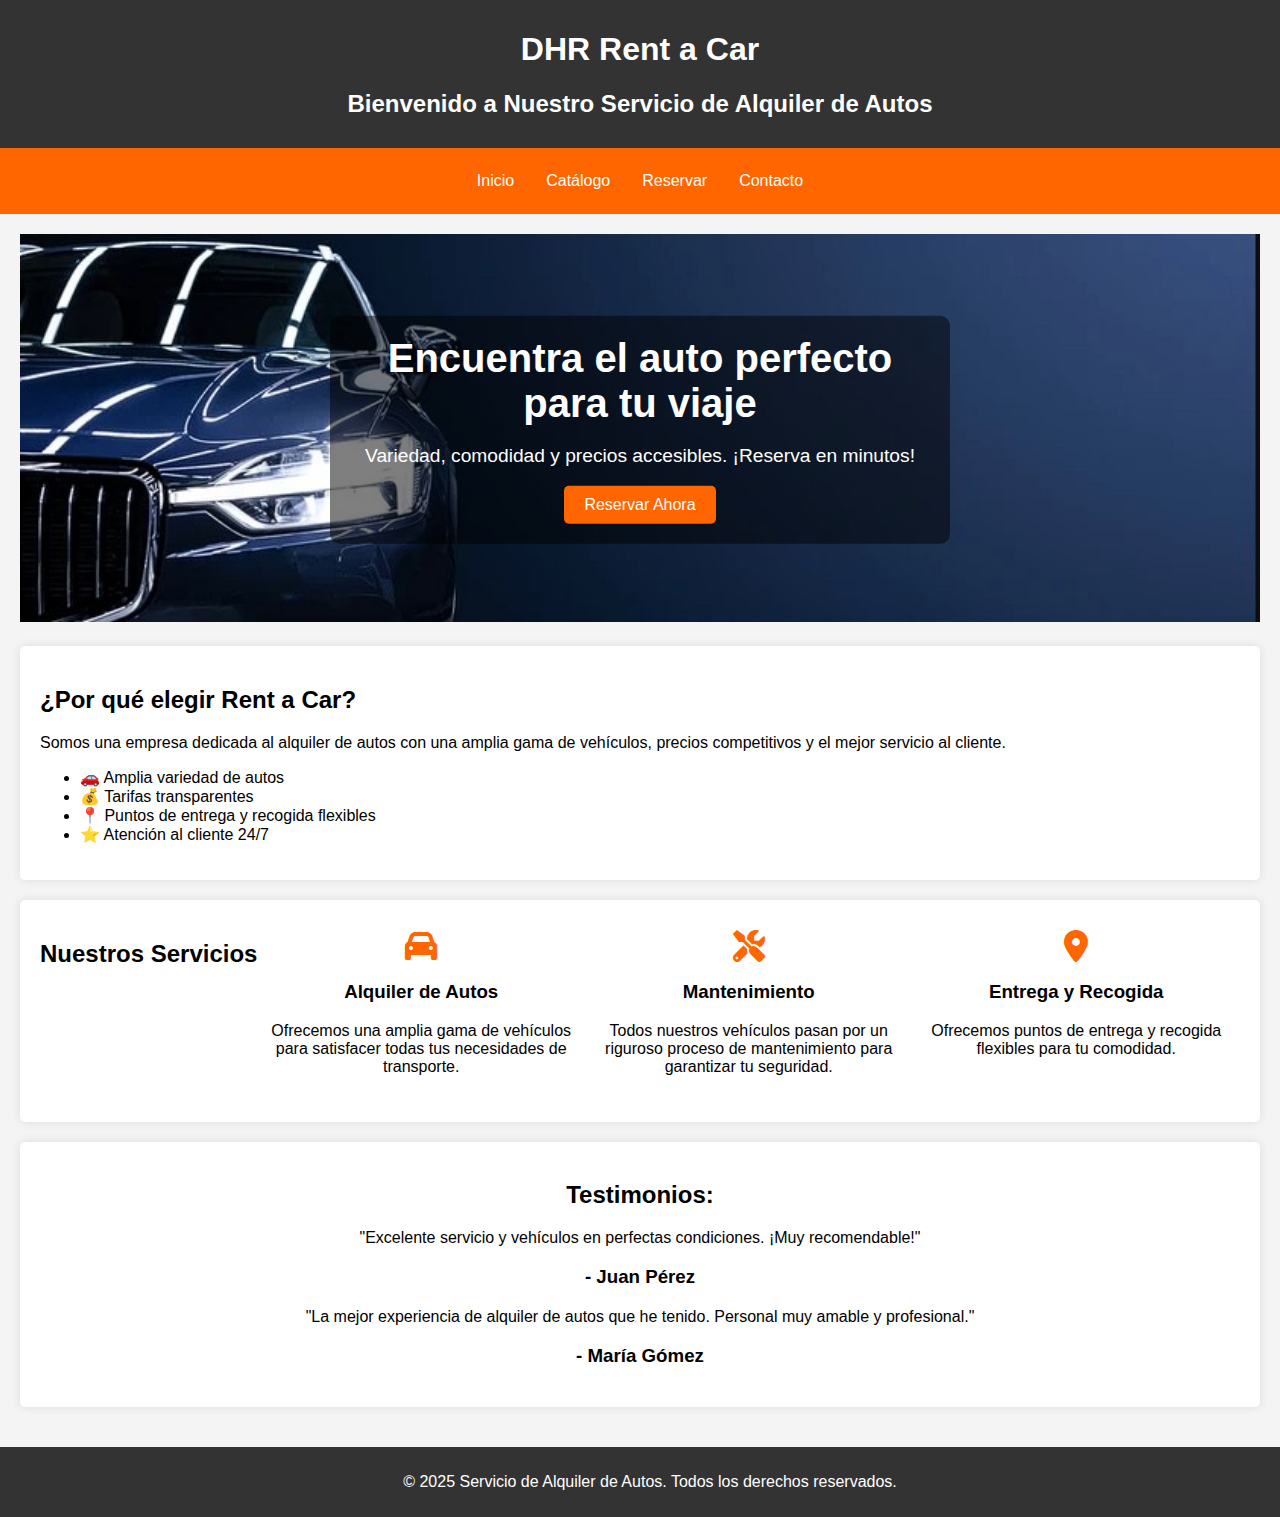
==== index.html @ ebd4a69f "Add files via upload" ====
<!DOCTYPE html>
<html lang="es">
<head>
    <meta charset="UTF-8">
    <meta name="viewport" content="width=device-width, initial-scale=1.0">
    <title>Servicio de Alquiler de Autos</title>
    <link rel="stylesheet" href="css/styles.css">
    <link rel="stylesheet" href="https://cdnjs.cloudflare.com/ajax/libs/font-awesome/6.0.0-beta3/css/all.min.css">
</head>
<body>
    <header>
        <h1>DHR Rent a Car</h1>
        <h2>Bienvenido a Nuestro Servicio de Alquiler de Autos</h2>
    </header>
    <nav>
        <a href="index.html">Inicio</a>
        <a href="catalogo.html">Catálogo</a>
        <a href="reservar.html">Reservar</a>
        <a href="contacto.html">Contacto</a>
    </nav>
    <div class="container">
        <div class="banner">
            <img src="img/banner.jpg" alt="Autos en alquiler">
            <div class="banner-text">
                <h2>Encuentra el auto perfecto para tu viaje</h2>
                <p>Variedad, comodidad y precios accesibles. ¡Reserva en minutos!</p>
                <a href="reservacion.html" class="btn">Reservar Ahora</a>
            </div>
        </div>

        <section class="about">
            <h2>¿Por qué elegir Rent a Car?</h2>
            <p>Somos una empresa dedicada al alquiler de autos con una amplia gama de vehículos, precios competitivos y el mejor servicio al cliente.</p>
            <ul>
                <li>🚗 Amplia variedad de autos</li>
                <li>💰 Tarifas transparentes</li>
                <li>📍 Puntos de entrega y recogida flexibles</li>
                <li>⭐ Atención al cliente 24/7</li>
            </ul>
        </section>

        <section class="services">
            <h2>Nuestros Servicios</h2>
            <div class="service-item">
                <i class="fas fa-car"></i>
                <h3>Alquiler de Autos</h3>
                <p>Ofrecemos una amplia gama de vehículos para satisfacer todas tus necesidades de transporte.</p>
            </div>
            <div class="service-item">
                <i class="fas fa-tools"></i>
                <h3>Mantenimiento</h3>
                <p>Todos nuestros vehículos pasan por un riguroso proceso de mantenimiento para garantizar tu seguridad.</p>
            </div>
            <div class="service-item">
                <i class="fas fa-map-marker-alt"></i>
                <h3>Entrega y Recogida</h3>
                <p>Ofrecemos puntos de entrega y recogida flexibles para tu comodidad.</p>
            </div>
        </section>

        <section class="testimonials">
            <h2>Testimonios:</h2>
            <div class="testimonial-item">
                <p>"Excelente servicio y vehículos en perfectas condiciones. ¡Muy recomendable!"</p>
                <h3>- Juan Pérez</h3>
            </div>
            <div class="testimonial-item">
                <p>"La mejor experiencia de alquiler de autos que he tenido. Personal muy amable y profesional."</p>
                <h3>- María Gómez</h3>
            </div>
        </section>
    </div>
    
    <footer>
        <p>&copy; 2025 Servicio de Alquiler de Autos. Todos los derechos reservados.</p>
    </footer>
</body>
</html>
---- css/styles.css ----
body {
    font-family: Arial, sans-serif;
    margin: 0;
    padding: 0;
    background-color: #f4f4f4;
    height: 100%; /* Asegura que el cuerpo ocupe toda la altura */
    display: flex;
    flex-direction: column;
}

main {
    flex: 1; /* Hace que el contenido principal ocupe el espacio disponible */
}

header {
    background-color: #333;
    color: #fff;
    padding: 10px 0;
    text-align: center;
}

nav {
    background-color: #ff6600;
    overflow: hidden;
    padding: 10px;
    display: flex;
    justify-content: center; /* Centra los elementos */
}

nav a {
    float: left;
    display: block;
    color: #fff;
    text-align: center;
    padding: 14px 16px;
    text-decoration: none;
    transition: background-color 0.3s;
}

nav a:hover {
    background-color: #ddd;
    color: black;
}

.container {
    padding: 20px;
}

.banner {
    position: relative;
    overflow: hidden;
    text-align: center;
}

.banner img {
    width: 100%;
    height: auto;
    animation: fadeIn 2s;
}

@keyframes fadeIn {
    from { opacity: 0; }
    to { opacity: 1; }
}

.banner-text {
    position: absolute;
    top: 50%;
    left: 50%;
    transform: translate(-50%, -50%);
    color: #fff;
    text-align: center;
    background: rgba(0, 0, 0, 0.5);
    padding: 20px;
    border-radius: 10px;
}

.banner-text h2 {
    font-size: 2.5em;
    margin: 0;
}

.banner-text p {
    font-size: 1.2em;
}

.btn {
    display: inline-block;
    padding: 10px 20px;
    background-color: #ff6600;
    color: #fff;
    text-decoration: none;
    border-radius: 5px;
    transition: background-color 0.3s;
}

.btn:hover {
    background-color: #e65c00;
}

.about, .services, .testimonials {
    background-color: #fff;
    padding: 20px;
    margin-top: 20px;
    border-radius: 5px;
    box-shadow: 0 0 10px rgba(0,0,0,0.1);
    animation: slideIn 1s;
}

@keyframes slideIn {
    from { transform: translateX(-100%); }
    to { transform: translateX(0); }
}

.services {
    display: flex;
    justify-content: space-around;
    text-align: center;
}

.service-item {
    flex: 1;
    margin: 10px;
}

.service-item i {
    font-size: 2em;
    color: #ff6600;
}

.testimonials {
    text-align: center;
}

.testimonial-item {
    margin: 20px 0;
}

.car-list {
    display: flex;
    flex-wrap: wrap;
    justify-content: center;
    gap: 20px; /* Espacio entre elementos */
}

.car-item {
    width: 300px; /* Ajusta el ancho de cada tarjeta */
    background: #f8f8f8;
    padding: 15px;
    border-radius: 10px;
    text-align: center;
    box-shadow: 0px 4px 6px rgba(0, 0, 0, 0.1);
    display: flex;
    flex-direction: column;
    align-items: center;
}

.car-item img {
    width: 100%; /* Hace que todas las imágenes ocupen el mismo ancho */
    height: 200px; /* Altura fija para uniformidad */
    object-fit: contain; /* Recorta la imagen para que se ajuste sin deformarse */
    border-radius: 8px;
}

.car-item h3, .car-item p {
    margin: 10px 0;
}

footer {
    background-color: #333;
    color: #fff;
    text-align: center;
    margin-top: 20px;
    padding: 10px 0;
    width: 100%;
    bottom: 0;
    padding: 10px;
}

/* Estilos adicionales para el formulario de reservación */
.reservacion {
    background: #ffffff;
    padding: 2rem;
    border-radius: 12px;
    box-shadow: 0 4px 8px rgba(0, 0, 0, 0.1);
    max-width: 400px;
    width: 100%;
    text-align: center;
    margin: 20px auto;
}

.reservacion h2 {
    color: #333;
    margin-bottom: 1rem;
}

.reservacion p {
    color: #666;
    margin-bottom: 2rem;
}

.form-group {
    margin-bottom: 1.5rem;
    text-align: left;
}

.form-group label {
    display: block;
    margin-bottom: 0.5rem;
    color: #333;
}

.form-group input,
.form-group select,
.form-group textarea {
    width: 100%;
    padding: 0.75rem;
    border: 1px solid #ddd;
    border-radius: 6px;
    font-size: 1rem;
}

.form-group input:focus,
.form-group select:focus,
.form-group textarea:focus {
    border-color: #007bff;
    outline: none;
}

textarea {
    resize: vertical;
    min-height: 100px;
}

.btn {
    display: inline-block;
    padding: 10px 20px;
    background-color: #ff6600;
    color: #fff;
    text-decoration: none;
    border-radius: 5px;
    transition: background-color 0.3s;
}

.btn:hover {
    background-color: #e65c00;
}

.contactar {
    background: #ffffff;
    padding: 2rem;
    border-radius: 12px;
    box-shadow: 0 4px 8px rgba(0, 0, 0, 0.1);
    max-width: 400px;
    width: 100%;
    text-align: center;
    margin: 20px auto;
}

.contactar h2 {
    color: #333;
    margin-bottom: 1rem;
}

.contactar .form-group {
    margin-bottom: 1.5rem;
    text-align: left;
}

.contactar .form-group label {
    display: block;
    margin-bottom: 0.5rem;
    color: #333;
}

.contactar .form-group input,
.contactar .form-group textarea {
    width: 100%;
    padding: 0.75rem;
    border: 1px solid #ddd;
    border-radius: 6px;
    font-size: 1rem;
}

.contactar .form-group input:focus,
.contactar .form-group textarea:focus {
    border-color: #007bff;
    outline: none;
}
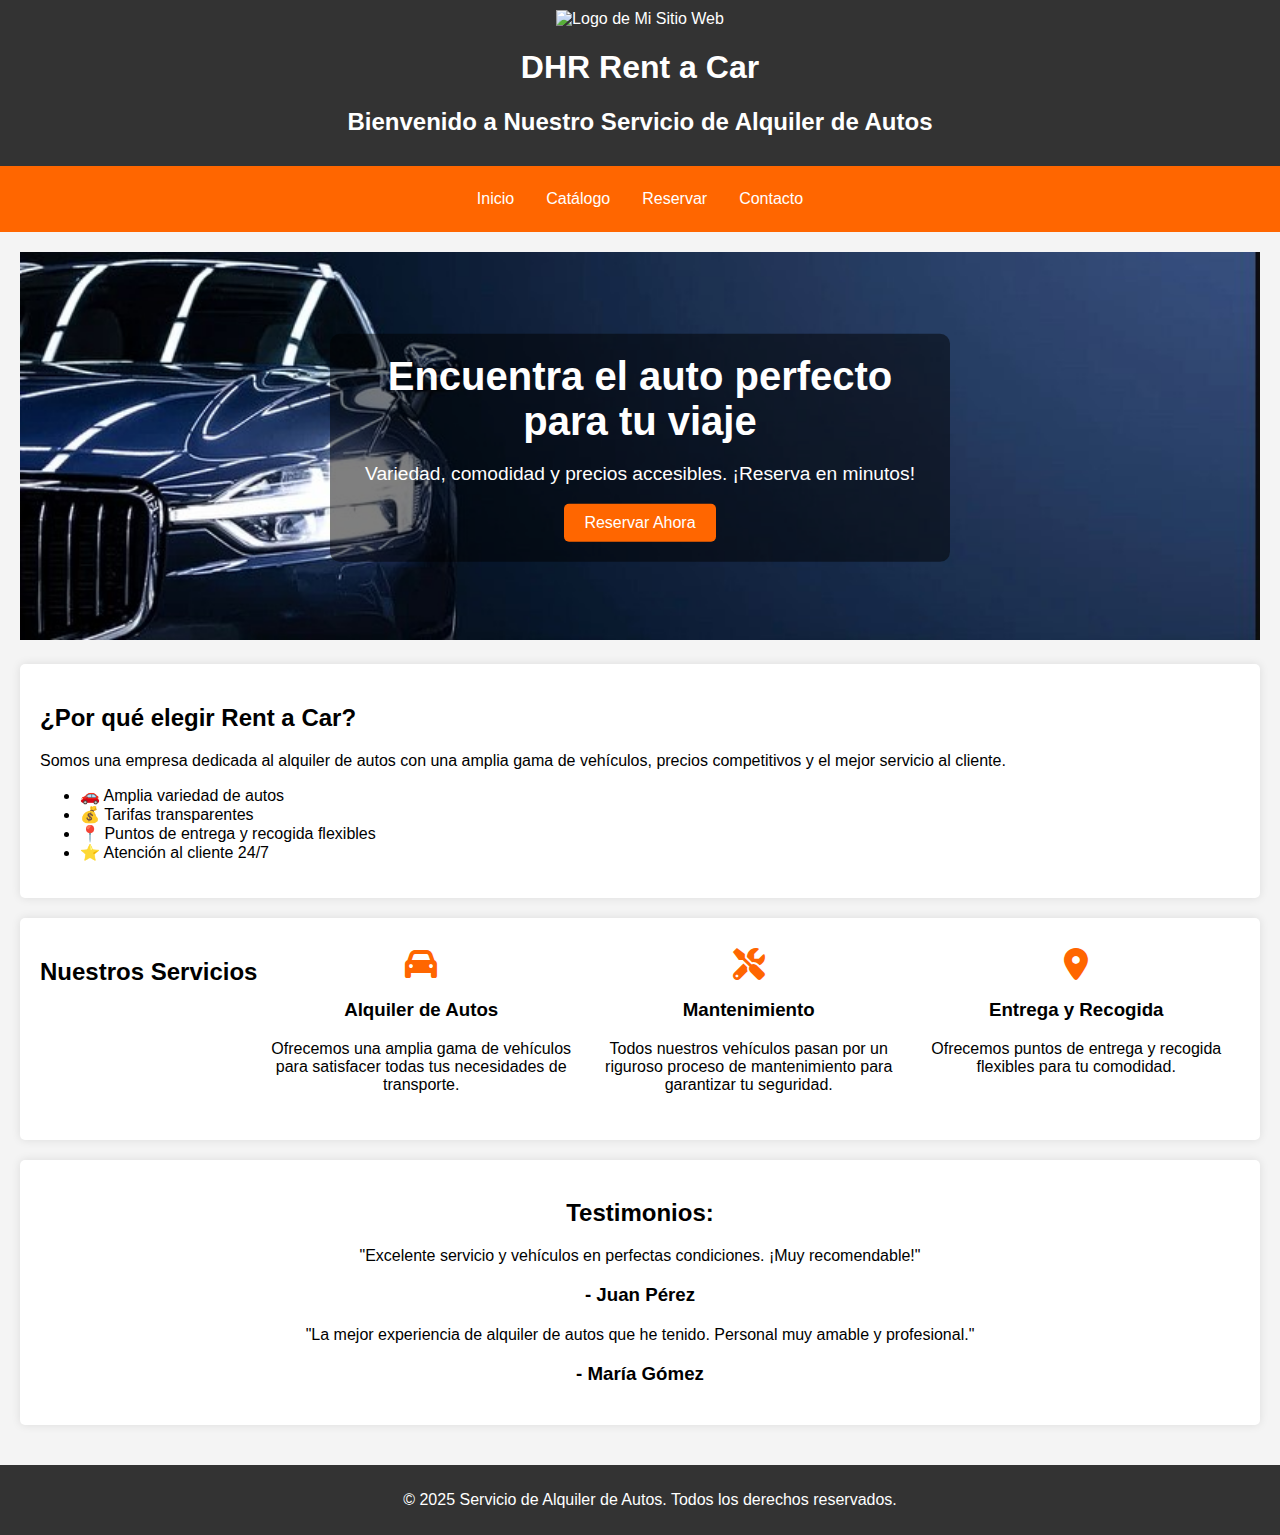
==== commit fcc49e76: "Update index.html" ====
--- a/index.html
+++ b/index.html
@@ -9,6 +9,7 @@
 </head>
 <body>
     <header>
+        <img src="img/logo.jpg" alt="Logo de Mi Sitio Web" class="logo">
         <h1>DHR Rent a Car</h1>
         <h2>Bienvenido a Nuestro Servicio de Alquiler de Autos</h2>
     </header>
@@ -24,7 +25,7 @@
             <div class="banner-text">
                 <h2>Encuentra el auto perfecto para tu viaje</h2>
                 <p>Variedad, comodidad y precios accesibles. ¡Reserva en minutos!</p>
-                <a href="reservacion.html" class="btn">Reservar Ahora</a>
+                <a href="reservar.html" class="btn">Reservar Ahora</a>
             </div>
         </div>
 
@@ -75,4 +76,4 @@
         <p>&copy; 2025 Servicio de Alquiler de Autos. Todos los derechos reservados.</p>
     </footer>
 </body>
-</html>+</html>
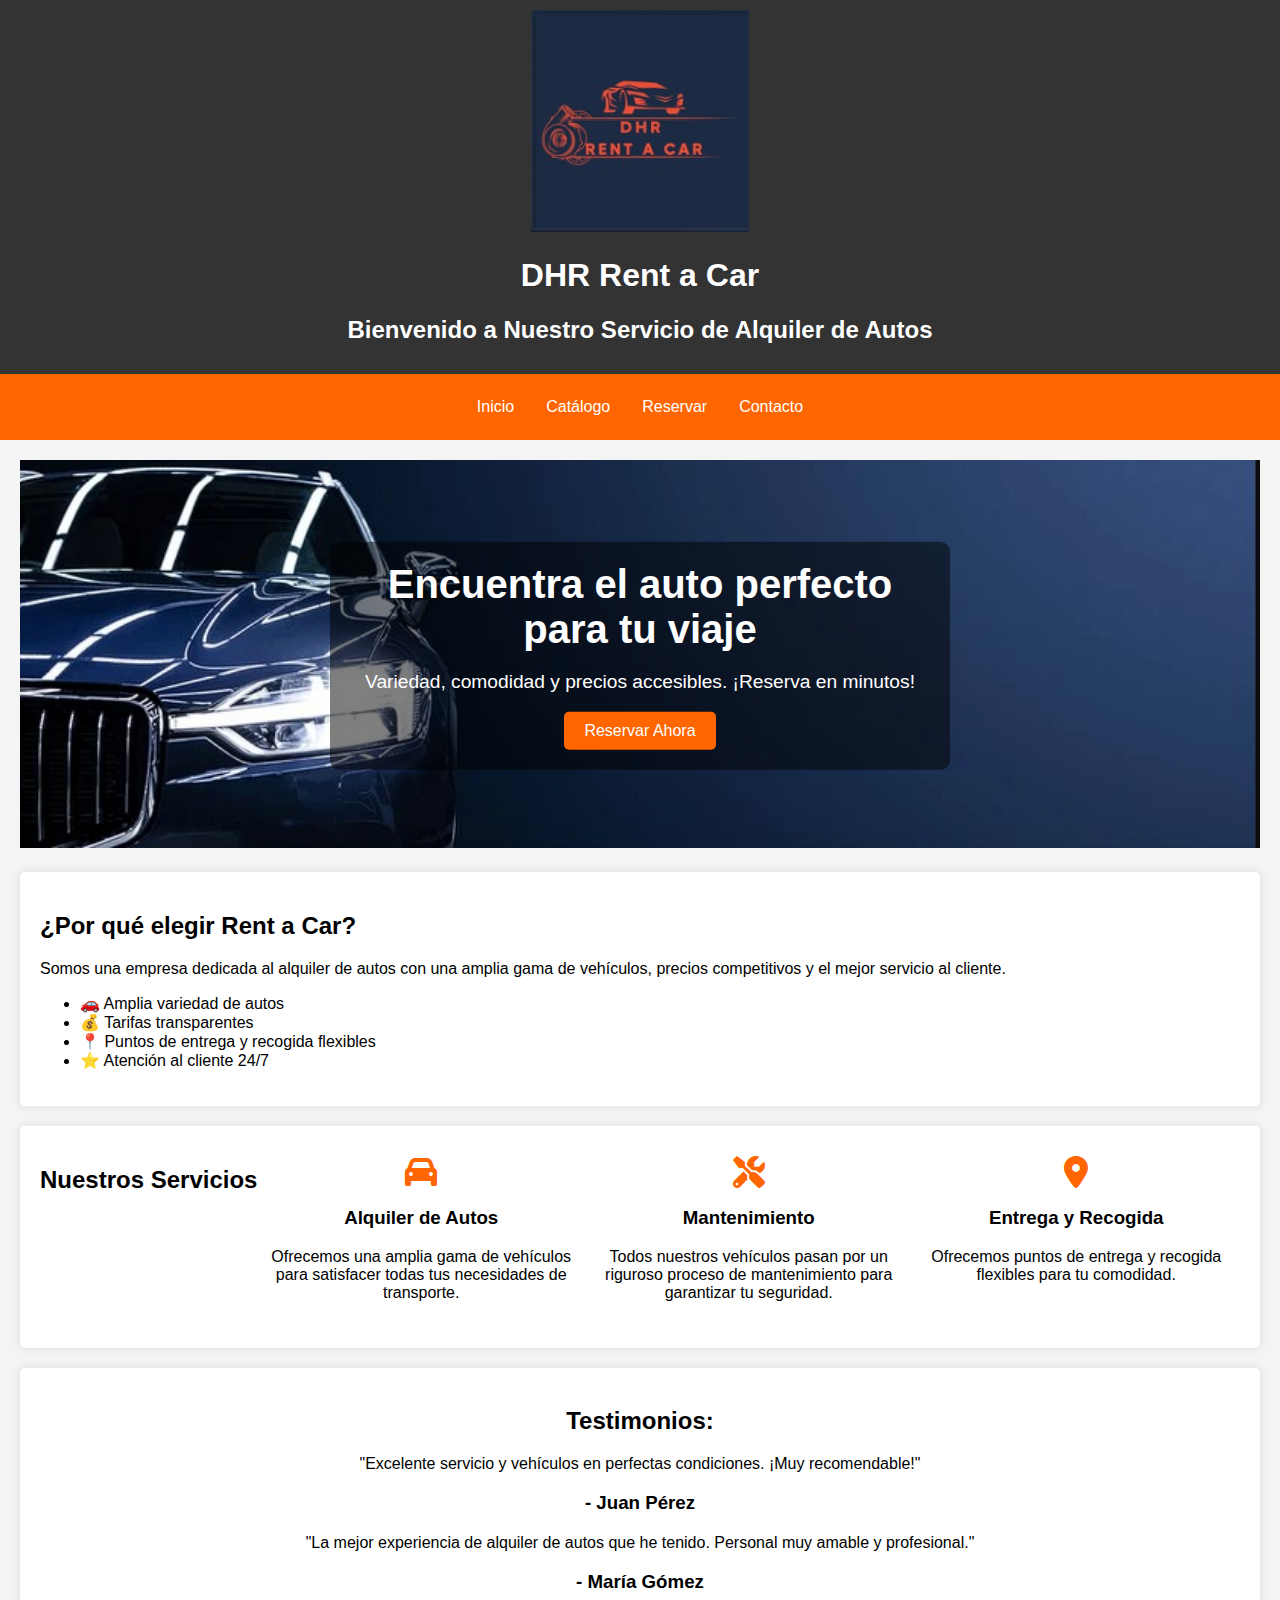
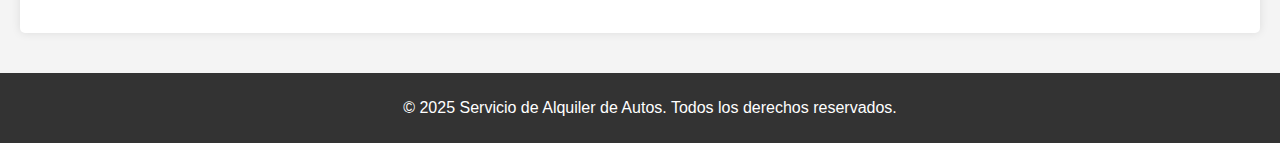
==== commit 56e34c83: "Update index.html" ====
--- a/index.html
+++ b/index.html
@@ -9,7 +9,7 @@
 </head>
 <body>
     <header>
-        <img src="img/logo.jpg" alt="Logo de Mi Sitio Web" class="logo">
+        <img src="img/Logo.jpg" alt="Logo de Mi Sitio Web" class="logo">
         <h1>DHR Rent a Car</h1>
         <h2>Bienvenido a Nuestro Servicio de Alquiler de Autos</h2>
     </header>
